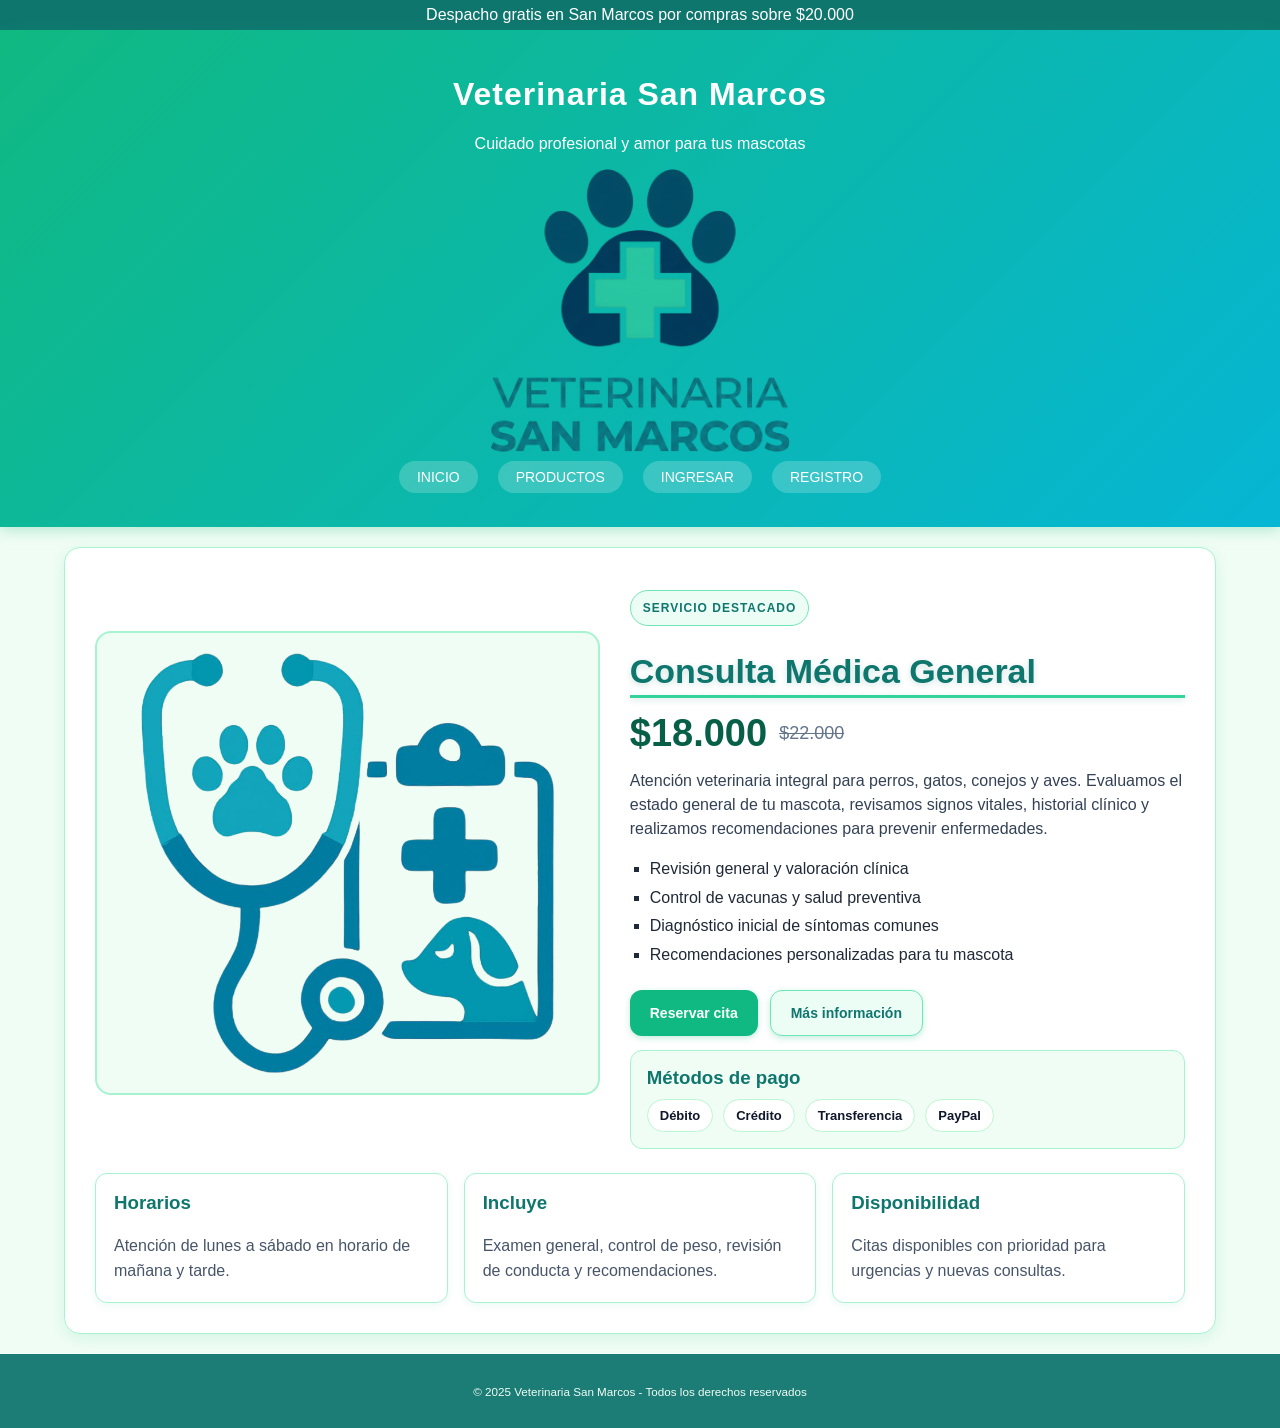
==== consultaMedicoGeneral.html @ 98898707 "Agrego servicios y etc" ====
<!DOCTYPE html>
<html lang="es">
    <head>
        <!-- Configuración básica del documento -->
        <meta charset="UTF-8">
        <meta name="viewport" content="width=device-width, initial-scale=1.0">
        <title>Veterinaria San Marcos - Consulta Médica General</title>
        <link rel="stylesheet" href="css/styles.css">
    </head>
    <body>
        <!-- Barra superior con aviso promocional -->
        <div class="topbar">
            <div>
                <div class="woostify-container">
                    <div class="topbar-item topbar-left"></div>
                    <div class="topbar-item topbar-center">Despacho gratis en San Marcos por compras sobre $20.000</div>
                    <div class="topbar-item topbar-right"></div>
                </div>
            </div>
        </div>

        <!-- Encabezado principal del sitio -->
        <header id="encabezado">
            <h1>Veterinaria San Marcos</h1>
            <p>Cuidado profesional y amor para tus mascotas</p>
            <img src="img/logo-veterinaria1.png" alt="Logo Veterinaria San Marcos" class="logo-header">

            <!-- Menú de navegación principal -->
            <nav id="menu-principal">
                <ul>
                    <li><a href="index.html">Inicio</a></li>
                    <li><a href="productos.html">Productos</a></li>
                    <li><a href="login.html">Ingresar</a></li>
                    <li><a href="registro.html">Registro</a></li>
                </ul>
            </nav>
        </header>

        <!-- Contenido principal del detalle del servicio -->
        <main id="contenido">
            <section class="seccion product-detail">
                <div class="product-layout">
                    <!-- Columna de la imagen del servicio -->
                    <div class="product-image-box">
                        <img src="img/tarjeta-consulta_medica.jpg" alt="Consulta médica general para animales" class="product-main-image">
                    </div>

                    <!-- Columna de información del servicio -->
                    <div class="product-info">
                        <p class="product-badge">Servicio destacado</p>
                        <h2>Consulta Médica General</h2>

                        <!-- Precio del servicio -->
                        <div class="product-price-row">
                            <span class="product-price">$18.000</span>
                            <span class="product-compare">$22.000</span>
                        </div>

                        <!-- Descripción del servicio -->
                        <p class="product-description">
                            Atención veterinaria integral para perros, gatos, conejos y aves. Evaluamos el estado general de tu mascota,
                            revisamos signos vitales, historial clínico y realizamos recomendaciones para prevenir enfermedades.
                        </p>

                        <!-- Beneficios del servicio -->
                        <ul class="product-benefits">
                            <li>Revisión general y valoración clínica</li>
                            <li>Control de vacunas y salud preventiva</li>
                            <li>Diagnóstico inicial de síntomas comunes</li>
                            <li>Recomendaciones personalizadas para tu mascota</li>
                        </ul>

                        <!-- Botones para agendar o más información -->
                        <div class="action-row">
                            <button type="button" class="btn-primary">Reservar cita</button>
                            <button type="button" class="btn-secondary">Más información</button>
                        </div>

                        <!-- Métodos de pago disponibles -->
                        <div class="payment-box">
                            <h3>Métodos de pago</h3>
                            <div class="payment-options">
                                <span>Débito</span>
                                <span>Crédito</span>
                                <span>Transferencia</span>
                                <span>PayPal</span>
                            </div>
                        </div>
                    </div>
                </div>

                <!-- Información adicional del servicio -->
                <div class="extra-info">
                    <div class="info-card">
                        <h3>Horarios</h3>
                        <p>Atención de lunes a sábado en horario de mañana y tarde.</p>
                    </div>
                    <div class="info-card">
                        <h3>Incluye</h3>
                        <p>Examen general, control de peso, revisión de conducta y recomendaciones.</p>
                    </div>
                    <div class="info-card">
                        <h3>Disponibilidad</h3>
                        <p>Citas disponibles con prioridad para urgencias y nuevas consultas.</p>
                    </div>
                </div>
            </section>
        </main>

        <!-- Pie de página del sitio -->
        <footer id="pie">
            <p><small>&copy; 2025 Veterinaria San Marcos - Todos los derechos reservados</small></p>
        </footer>
    </body>
</html>
---- css/styles.css ----
/* REGLA DEL CUERPO (BODY) */
/* Define la tipografía general, texto gris oscuro y el fondo verde menta suave */
body {
    font-family: 'Century Gothic', 'Quicksand', sans-serif; /* Tipografía limpia y moderna */
    color: #1e293b;                                       /* Texto principal en tono gris pizarra oscuro */
    padding: 0;                                           /* Elimina el relleno interno por defecto */
    margin: 0;                                            /* Elimina los márgenes del navegador */
    position: relative;                                   /* Posicionamiento para sostener elementos absolutos */
    min-height: 100vh;                                    /* Asegura que cubra el 100% de la altura de la pantalla */
    background-color: #f0fdf4;                            /* Fondo base en verde menta extra claro */
}

/* PSEUDO-ELEMENTO DE FONDO (body::before) */
/* Fondo con marca de agua suave fija en la pantalla */
body::before {
    content: "";                                          /* Inserta un contenedor vacío */
    position: fixed;                                      /* Lo fija en la pantalla durante el desplazamiento */
    top: 0;                                               /* Alineado arriba */
    left: 0;                                              /* Alineado a la izquierda */
    width: 100%;                                          /* Cubre todo el ancho */
    height: 100%;                                         /* Cubre toda la altura */
    background-image: url('../img/fondo-veterinaria.jpeg'); /* Imagen de fondo temática */
    background-size: cover;                               /* Escala la foto para cubrir la pantalla */
    background-position: center;                          /* Centra la imagen */
    background-repeat: no-repeat;                         /* Impide que se repita en mosaico */
    opacity: 0.15;                                        /* Transparencia muy ligera para legibilidad */
    z-index: -1;                                          /* Lo envía detrás de todo el contenido */
}

/* BARRA SUPERIOR (.topbar) */
.topbar {
    background-color: #0f766e;                            /* Fondo verde agua oscuro para destacar avisos */
    padding: 6px 0;                                       /* Espaciado interno arriba y abajo */
}

.topbar * {
    color: #ffffff;                                       /* Todo el texto dentro de la barra va en blanco */
}

.topbar .woostify-container {
    display: flex;                                        /* Usa flexbox para alinear elementos horizontalmente */
    justify-content: space-between;                       /* Espacia los ítems a los extremos y centro */
    align-items: center;                                  /* Centra verticalmente los elementos */
    flex-wrap: wrap;                                      /* Permite reordenar si la pantalla es muy pequeña */
}

.woostify-container {
    max-width: 100%;                                      /* Ocupa el ancho máximo */
    margin-left: auto;                                    /* Centra el contenedor a la izquierda */
    margin-right: auto;                                   /* Centra el contenedor a la derecha */
    padding-left: 15px;                                   /* Espacio interno a la izquierda */
    padding-right: 15px;                                  /* Espacio interno a la derecha */
}

.topbar-slider {
    background-color: #14b8a6;                            /* Fondo turquesa intermedio */
}

.topbar-slider .slider-wrapper {
    padding: 5px 0;                                       /* Relleno interno del slider */
}

.topbar-slider * {
    color: #ffffff;                                       /* Texto blanco en el slider */
}

.topbar-slider .flickity-prev-next-button svg {
    fill: #ffffff;                                        /* Color blanco de flechas SVG */
}

.topbar-slider .slick-slider svg {
    fill: #ffffff;                                        /* Color blanco para iconos del carrusel */
}

/* ESTRUCTURA Y NAVEGACIÓN */
/* REGLA 1: ENCABEZADO (#encabezado) */
#encabezado {
    background: linear-gradient(135deg, #10b981, #06b6d4); /* Fondo degradado en Verde Agua y Turquesa brillante */
    color: #ffffff;                                          /* Texto en blanco para alto contraste */
    text-align: center;                                      /* Centra títulos, descripciones e imágenes */
    padding: 25px 15px;                                      /* Espaciado interno superior e inferior */
    box-shadow: 0 4px 12px rgba(16, 185, 129, 0.25);         /* Sombra suave e inferior verde agua */
}

/* REGLA 2: LISTA DE NAVEGACIÓN (#menu-principal ul) */
#menu-principal ul {
    list-style: none;                                     /* Elimina los viñetas circulares por defecto */
    display: flex;                                        /* Dispone los elementos horizontalmente en línea */
    gap: 20px;                                            /* Espacio de separación entre cada botón */
    justify-content: center;                              /* Centra la lista de botones */
    padding: 0;                                           /* Elimina los márgenes internos */
}

/* REGLA 3: ENLACES DEL MENÚ (#menu-principal ul li a) */
#menu-principal ul li a {
    text-decoration: none;                                /* Quita el subrayado a las ligas HTML */
    color: #ffffff;                                       /* Texto blanco para los botones */
    background-color: rgba(255, 255, 255, 0.2);          /* Fondo cápsula blanco semi-transparente */
    padding: 8px 18px;                                    /* Tamaño del botón (arriba/abajo y lados) */
    border-radius: 20px;                                  /* Redondea los bordes formando una píldora */
    font-size: 14px;                                      /* Tamaña de letra moderado */
    font-weight: 500;                                     /* Grosor de letra intermedio */
    transition: all 0.3s ease;                            /* Suaviza los efectos al pasar el mouse */
}

/* REGLA 4: CONTENEDOR PRINCIPAL (#contenido) */
#contenido {
    width: 90%;                                           /* Ocupa el 90% del ancho del dispositivo */
    max-width: 1200px;                                    /* Ancho máximo en monitores grandes */
    margin: 20px auto;                                    /* Centra automáticamente la sección */
}

/* REGLA 5: CONTENEDORES DE SECCIÓN (.seccion) */
.seccion {
    background-color: #ffffff;                            /* Fondo blanco limpio para las cajas de contenido */
    border-radius: 16px;                                  /* Esquinas suavemente redondeadas */
    padding: 20px;                                        /* Espaciado interno dentro del bloque */
    margin-bottom: 20px;                                  /* Separación entre secciones consecutivas */
    border: 1px solid #a7f3d0;                            /* Borde sutil en verde menta pastel */
    box-shadow: 0 4px 15px rgba(16, 185, 129, 0.12);       /* Sombra difuminada verde agua */
}

/* TARJETAS */

/* REGLA 6: TARJETA DE PRODUCTO (.tarjeta) */
.tarjeta {
    background-color: #ffffff;                            /* Fondo blanco de la tarjeta */
    border: 2px solid #6ee7b7;                            /* Borde definido en verde agua claro */
    border-radius: 12px;                                  /* Redondeado de esquinas */
    padding: 12px;                                        /* Relleno interno de la tarjeta */
    box-shadow: 0 3px 10px rgba(16, 185, 129, 0.15);       /* Sombra ligera para dar efecto 3D */
    transition: all 0.3s ease;                            /* Transición suave al interactuar */
    display: flex;                                        /* Flexbox vertical */
    flex-direction: column;                               /* Alinea foto, título y párrafo en columna */
    align-items: center;                                  /* Centra los elementos internos */
    text-align: center;                                  /* Centra los textos */
    height: auto;                                         /* Ajusta la altura dinámicamente */
}

/* REGLA 7: CUADRÍCULA DE GALERÍA (.galeria) */
.galeria {
    display: grid;                                        /* Utiliza la cuadrícula de CSS */
    grid-template-columns: repeat(auto-fill, minmax(160px, 1fr)); /* Columnas responsivas de al menos 160px */
    gap: 15px;                                            /* Espaciado entre tarjetas */
    justify-content: center;                              /* Centra la grilla */
    width: 100%;                                          /* Ocupa todo el espacio de la sección */
}

/* REGLA 8: PIE DE PÁGINA (#pie) */
#pie {
    background-color: #0f766e;                            /* Verde agua oscuro de excelente legibilidad */
    color: #f0fdf4;                                       /* Texto blanco con matiz de menta clara */
    font-size: 14px;                                      /* Tamaño de texto estándar para pie */
    text-align: center;                                  /* Centrado del texto */
    padding: 15px;                                        /* Espaciado interno */
    margin-top: 20px;                                     /* Separación superior respecto al contenido */
}

/* REGLA 9: EFECTO INTERACTIVO DE TARJETA (.tarjeta:hover) */
.tarjeta:hover {
    transform: translateY(-6px);                         /* Eleva la tarjeta 6 píxeles al pasar el mouse */
    box-shadow: 0 10px 20px rgba(15, 118, 110, 0.22);     /* Intensifica la sombra inferior */
    border-color: #2dd4bf;                                /* Cambia el borde a verde agua brillante */
}

/* BOTONES, FORMULARIOS Y DETALLES */

/* REGLA 10: BOTÓN PRINCIPAL (button) */
button {
    background-color: #10b981;                            /* Fondo verde menta para los botones de acción */
    color: #ffffff;                                       /* Texto en color blanco puro */
    border: none;                                         /* Quita el borde por defecto */
    border-radius: 20px;                                  /* Esquinas tipo píldora */
    padding: 10px 22px;                                   /* Tamaño y relleno del botón */
    font-size: 14px;                                      /* Tamaño de letra legible */
    font-weight: bold;                                    /* Resalta el texto en negrita */
    box-shadow: 0 2px 6px rgba(16, 185, 129, 0.25);       /* Sombra inferior del botón */
    transition: background-color 0.3s, transform 0.2s;    /* Animación de cambio de estado */
}

/* REGLA 11: INTERACCIÓN EN BOTONES (button:hover) */
button:hover {
    background-color: #059669;                            /* Verde más intenso al pasar el cursor */
    cursor: pointer;                                      /* Muestra el puntero de mano */
    transform: translateY(-2px);                         /* Eleva ligeramente el botón */
    box-shadow: 0 6px 14px rgba(5, 150, 105, 0.35);       /* Sombra proyectada mayor */
}

/* REGLA 12: BOTÓN DE LIMPIAR (button[type="reset"]) */
button[type="reset"] {
    background-color: #ffffff;                            /* Fondo blanco secundario */
    color: #10b981;                                       /* Texto verde menta */
    border: 2px solid #10b981;                            /* Borde de color verde menta */
}

/* REGLA 13: INTERACCIÓN EN ENLACES DE MENÚ (#menu-principal ul li a:hover) */
#menu-principal ul li a:hover {
    background-color: rgba(255, 255, 255, 0.45);        /* Aumenta la opacidad del fondo blanco al pasar el cursor */
    color: #064e3b;                                       /* Oscurece el texto a verde bosque para mayor legibilidad */
}

/* REGLA 14: IMÁGENES DE TARJETA (.espacio-imagen, .tarjeta img) */
.espacio-imagen, .tarjeta img {
    width: 100%;                                          /* Imagen expandida a todo el ancho disponible */
    height: 120px;                                        /* Altura fija uniforme para todas las fotos */
    object-fit: contain;                                  /* Contiene la imagen completa sin recortarla */
    background-color: #ecfdf5;                            /* Fondo de marco menta tenue */
    border-radius: 8px;                                   /* Esquinas redondeadas para la imagen */
    margin-bottom: 8px;                                   /* Separa la imagen del título del producto */
}

/* REGLA 15: CAMPOS DE ENTRADA (input) */
input {
    padding: 10px 14px;                                   /* Relleno cómodo para escribir dentro */
    border: 1.5px solid #a7f3d0;                          /* Borde sutil menta */
    border-radius: 10px;                                  /* Bordes suavizados */
    outline: none;                                        /* Quita la línea de contorno azul por defecto */
    background-color: #f0fdf4;                            /* Fondo suave verde menta */
    transition: border-color 0.3s;                        /* Suaviza el cambio de foco */
}

/* REGLA 16: CAMPO DE ENTRADA ACTIVO (input:focus) */
input:focus {
    border-color: #059669;                                /* Borde verde intenso cuando el usuario escribe */
    box-shadow: 0 0 0 4px rgba(16, 185, 129, 0.2);        /* Anillo resplandeciente exterior */
}

/* REGLA 17: TÍTULOS DE SECCIÓN (.seccion h2) */
.seccion h2 {
    font-size: 22px;                                      /* Tamaño jerárquico de título */
    color: #0f766e;                                       /* Color verde agua institucional */
    margin-bottom: 12px;                                  /* Separación del texto inferior */
    border-bottom: 3px solid #34d399;                      /* Subrayado decorativo en verde brillante */
    display: inline-block;                                /* El subrayado toma solo el largo de las palabras */
    padding-bottom: 4px;                                  /* Espacio entre las letras y el subrayado */
}

/* REGLA 18: ÁREA DE TEXTO EXTENSA (textarea) */
textarea {
    resize: none;                                         /* Desactiva el cambio de tamaño manual */
    width: 100%;                                          /* Se expande al ancho completo de su marco */
    border-radius: 8px;                                   /* Esquinas redondeadas */
    border: 1.5px solid #a7f3d0;                          /* Borde en tono menta pastel */
    padding: 10px;                                        /* Espaciado interno para texto */
}

/* REGLA 19: ESPACIADO DE PÁRRAFOS (.seccion p) */
.seccion p {
    line-height: 1.5;                                     /* Interlineado cómodo para facilitar la lectura */
}

/* REGLA 20: UNIFORMIDAD DE TEXTO (::first-letter) */
.tarjeta p::first-letter,
.tarjeta h3::first-letter,
.seccion p::first-letter {
    font-size: inherit;                                   /* Mantiene tamaño normal en primeras letras */
    font-weight: inherit;                                 /* Mantiene grosor normal */
    color: inherit;                                       /* Mantiene el color regular */
}

/* 10 ESTILOS DIFERENTES */

/* REGLA 21: PROPIEDAD 1 (Espaciado de letras (letter-spacing)) */
#encabezado h1 {
    letter-spacing: 1px;                                 /* Agrega espacio entre letras del título principal */
}

/* REGLA 22: PROPIEDAD 2 (Transformación de texto (text-transform)) */
#menu-principal ul li a {
    text-transform: uppercase;                            /* Muestra automáticamente en mayúsculas las opciones */
}

/* REGLA 23: PROPIEDAD 3 (Filtros visuales (filter)) */
.seccion h2 {
    filter: drop-shadow(0px 2px 3px rgba(15, 118, 110, 0.2)); /* Crea sombra suave bajo los títulos principales */
}

/* REGLA 24: PROPIEDAD 4 (Control de desbordamiento (overflow)) */
.tarjeta {
    overflow: hidden;                                     /* Recorta cualquier elemento que sobresalga de la caja */
}

/* REGLA 25: PROPIEDAD 5 (Estilo de cursor (cursor)) */
.tarjeta:hover {
    cursor: pointer;                                      /* Cambia el puntero al icono de la mano al pasar la tarjeta */
}

/* REGLA 26: PROPIEDAD 6 (Selección de texto (user-select)) */
button {
    user-select: none;                                    /* Evita la selección de texto azul al dar doble clic */
}

/* REGLA 27: PROPIEDAD 7 (Nivel de opacidad (opacity)) */
#pie {
    opacity: 0.95;                                        /* Leve transparencia estética en el pie */
}

/* REGLA 28: PROPIEDAD 8 (Viñetas de lista (list-style-type)) */
.seccion ul {
    list-style-type: square;                              /* Cambia viñetas circulares por viñetas cuadradas */
}

/* REGLA 29: PROPIEDAD 9 (Color de acento (accent-color)) */
input[type="checkbox"], input[type="radio"] {
    accent-color: #10b981;                                /* Colorea las casillas activadas en verde menta */
}

/* REGLA 30: PROPIEDAD 10 (Filtro de fondo (backdrop-filter)) */
#menu-principal ul li a {
    backdrop-filter: blur(4px);                           /* Aplica desenfoque traslúcido tipo cristal al menú */
}

/* REGLA PARA EL LOGO DEL HEADER (TAMAÑO PEQUEÑO) */
.logo-header {
    max-width: 300px;                                     /* Controla el tamaño (reducido a 150px) */
    height: auto;                                         /* Mantiene la proporción para que no se deforme */
    display: block;                                       /* Permite centrar la imagen */
    margin: 15px auto 0 auto;                             /* Centrado horizontal con margen superior */
    border-radius: 8px;                                   /* Redondeado suave en las esquinas */
}
/* REGLA PARA EL VIDEO PROMOCIONAL */
.contenedor-video {
    display: flex;
    justify-content: center;                             /* Centra el video horizontalmente */
    margin: 20px 0;                                       /* Margen arriba y abajo */
}

.video-promocional {
    width: 100%;
    max-width: 500px;                                     /* Tamaño reducido para que no ocupe tanto espacio */
    height: auto;
    border-radius: 12px;
    border: 3px solid #6ee7b7;
    box-shadow: 0 4px 12px rgba(16, 185, 129, 0.15);
}

/* ==========================
   DETALLE DEL PRODUCTO
   ========================== */

/* Esta sección controla el diseño de la página de producto individual. */
.product-detail {
    padding: 30px; /* Espacio interno para separar el contenido del borde */
}

/* La estructura del detalle usa dos columnas: imagen a la izquierda y texto a la derecha. */
.product-layout {
    display: grid; /* Activa la cuadrícula de CSS */
    grid-template-columns: 1fr 1.1fr; /* Dos columnas, la segunda es un poco más ancha */
    gap: 30px; /* Separación entre columnas */
    align-items: center; /* Alinea verticalmente los elementos */
}

/* Caja contenedora de la imagen principal del producto. */
.product-image-box {
    background: #f0fdf4; /* Fondo suave verde menta */
    border: 2px solid #a7f3d0; /* Borde del mismo tono de la paleta */
    border-radius: 16px; /* Bordes redondeados */
    padding: 20px; /* Espaciado interno */
    display: flex; /* Centra la imagen dentro del contenedor */
    align-items: center; /* Alinea verticalmente */
    justify-content: center; /* Alinea horizontalmente */
    min-height: 420px; /* Altura mínima para mantener tamaño uniforme */
}

/* Ajusta la imagen principal para que se vea completa sin deformarse. */
.product-main-image {
    max-width: 100%; /* No supera el ancho del contenedor */
    max-height: 420px; /* Limita la altura máxima */
    object-fit: contain; /* Muestra la imagen completa sin recortarla */
    display: block; /* Evita espacios extra debajo de la imagen */
}

/* Contenedor con el texto e información del producto. */
.product-info {
    display: flex; /* Organiza los elementos internos en columnas */
    flex-direction: column; /* Los pone uno debajo del otro */
    gap: 14px; /* Espacio entre cada bloque */
}

/* Etiqueta tipo "Más vendido" */
.product-badge {
    display: inline-block; /* Ocupa solo el ancho del contenido */
    width: fit-content; /* Ajusta el ancho al texto */
    background: #ecfdf5; /* Fondo claro */
    color: #0f766e; /* Texto verde oscuro */
    border: 1px solid #6ee7b7; /* Borde ondulado en verde */
    border-radius: 999px; /* Bordes redondeados */
    padding: 8px 12px; /* Espacio interno */
    font-weight: 700; /* Texto grueso */
    font-size: 12px; /* Tamaño pequeño */
    text-transform: uppercase; /* Convierte a mayúsculas */
    letter-spacing: 1px; /* Espacio entre letras */
}

/* Estilo del nombre del producto principal */
.product-info h2 {
    margin: 0; /* Elimina margen por defecto */
    color: #0f766e; /* Color institucional */
    font-size: 34px; /* Tamaño grande para destacar */
}

/* Fila donde va el precio actual y el precio tachado */
.product-price-row {
    display: flex; /* Organiza precio y comparación en línea */
    align-items: center; /* Los centra verticalmente */
    gap: 12px; /* Separación entre ambos */
}

/* Precio principal del producto */
.product-price {
    font-size: 38px; /* Tamaño grande */
    font-weight: 800; /* Muy grueso */
    color: #065f46; /* Verde oscuro */
}

/* Precio anterior para mostrar oferta o descuento */
.product-compare {
    font-size: 18px; /* Un poco más pequeño */
    color: #64748b; /* Gris azulado */
    text-decoration: line-through; /* Tacha el precio */
}

/* Descripción más detallada del producto */
.product-description {
    margin: 0; /* Elimina margen */
    line-height: 1.7; /* Altura de línea cómoda */
    color: #334155; /* Color gris oscuro */
    font-size: 16px; /* Tamaño legible */
}

/* Lista de beneficios / características del producto */
.product-benefits {
    margin: 0; /* Elimina margen */
    padding-left: 20px; /* Añade espacio a la izquierda para las viñetas */
    color: #1f2937; /* Texto oscuro */
    line-height: 1.8; /* Espaciado entre líneas */
}

/* Área para los botones Comprar / Ver más */
.action-row {
    display: flex; /* Los pone en línea */
    gap: 12px; /* Espacio entre ellos */
    flex-wrap: wrap; /* Si no caben, bajan a otra línea */
    margin-top: 6px; /* Separación */
}

/* Estilo común para botones primarios y secundarios */
.btn-primary,
.btn-secondary {
    border: none; /* Quita el borde */
    border-radius: 12px; /* Bordes suaves */
    padding: 14px 20px; /* Relleno */
    font-weight: 700; /* Texto en negrita */
    cursor: pointer; /* Cursor con mano */
    transition: all 0.3s ease; /* Suaviza cambios */
}

/* Botón principal para comprar */
.btn-primary {
    background: #10b981; /* Verde principal */
    color: white; /* Texto en blanco */
}

/* Botón secundario para ver más */
.btn-secondary {
    background: #ecfdf5; /* Fondo claro */
    color: #0f766e; /* Texto verde oscuro */
    border: 1px solid #6ee7b7; /* Borde verde */
}

/* Efecto visual al pasar mouse por los botones */
.btn-primary:hover,
.btn-secondary:hover {
    transform: translateY(-2px); /* Sube levemente el botón */
}

/* Caja de métodos de pago */
.payment-box {
    border: 1px solid #a7f3d0; /* Borde suave */
    border-radius: 12px; /* Bordes redondeados */
    background: #f0fdf4; /* Fondo claro */
    padding: 16px; /* Espacio interior */
}

/* Título de la sección de pagos */
.payment-box h3 {
    margin: 0 0 10px 0; /* Elimina margen superior */
    color: #0f766e; /* Verde institucional */
}

/* Contenedor de las opciones de pago */
.payment-options {
    display: flex; /* En línea */
    flex-wrap: wrap; /* Ajusta si no caben */
    gap: 10px; /* Separación */
}

/* Cada opción de método de pago */
.payment-options span {
    background: #ffffff; /* Fondo blanco */
    color: #0f172a; /* Texto oscuro */
    border: 1px solid #bbf7d0; /* Borde claro */
    border-radius: 999px; /* Redondeado */
    padding: 8px 12px; /* Relleno */
    font-size: 13px; /* Tamaño pequeño */
    font-weight: 600; /* Medio grueso */
}

/* Información extra para envío, garantía y stock */
.extra-info {
    display: grid; /* Cuadrícula */
    grid-template-columns: repeat(3, minmax(180px, 1fr)); /* Tres columnas */
    gap: 16px; /* espacio */
    margin-top: 24px; /* separa del contenido principal */
}

/* Tarjetas pequeñas de información adicional */
.info-card {
    background: #ffffff; /* Fondo blanco */
    border: 1px solid #a7f3d0; /* Borde suave */
    border-radius: 12px; /* Bordes redondeados */
    padding: 18px; /* Espacio interno */
    box-shadow: 0 3px 10px rgba(16, 185, 129, 0.08); /* Sombra suave */
}

/* Título de cada tarjeta de información */
.info-card h3 {
    margin-top: 0; /* Elimina margen superior */
    color: #0f766e; /* Verde principal */
}

/* Texto de cada tarjeta de información */
.info-card p {
    margin: 0; /* Elimina margen */
    line-height: 1.6; /* Altura de línea */
    color: #475569; /* Gris medio */
}
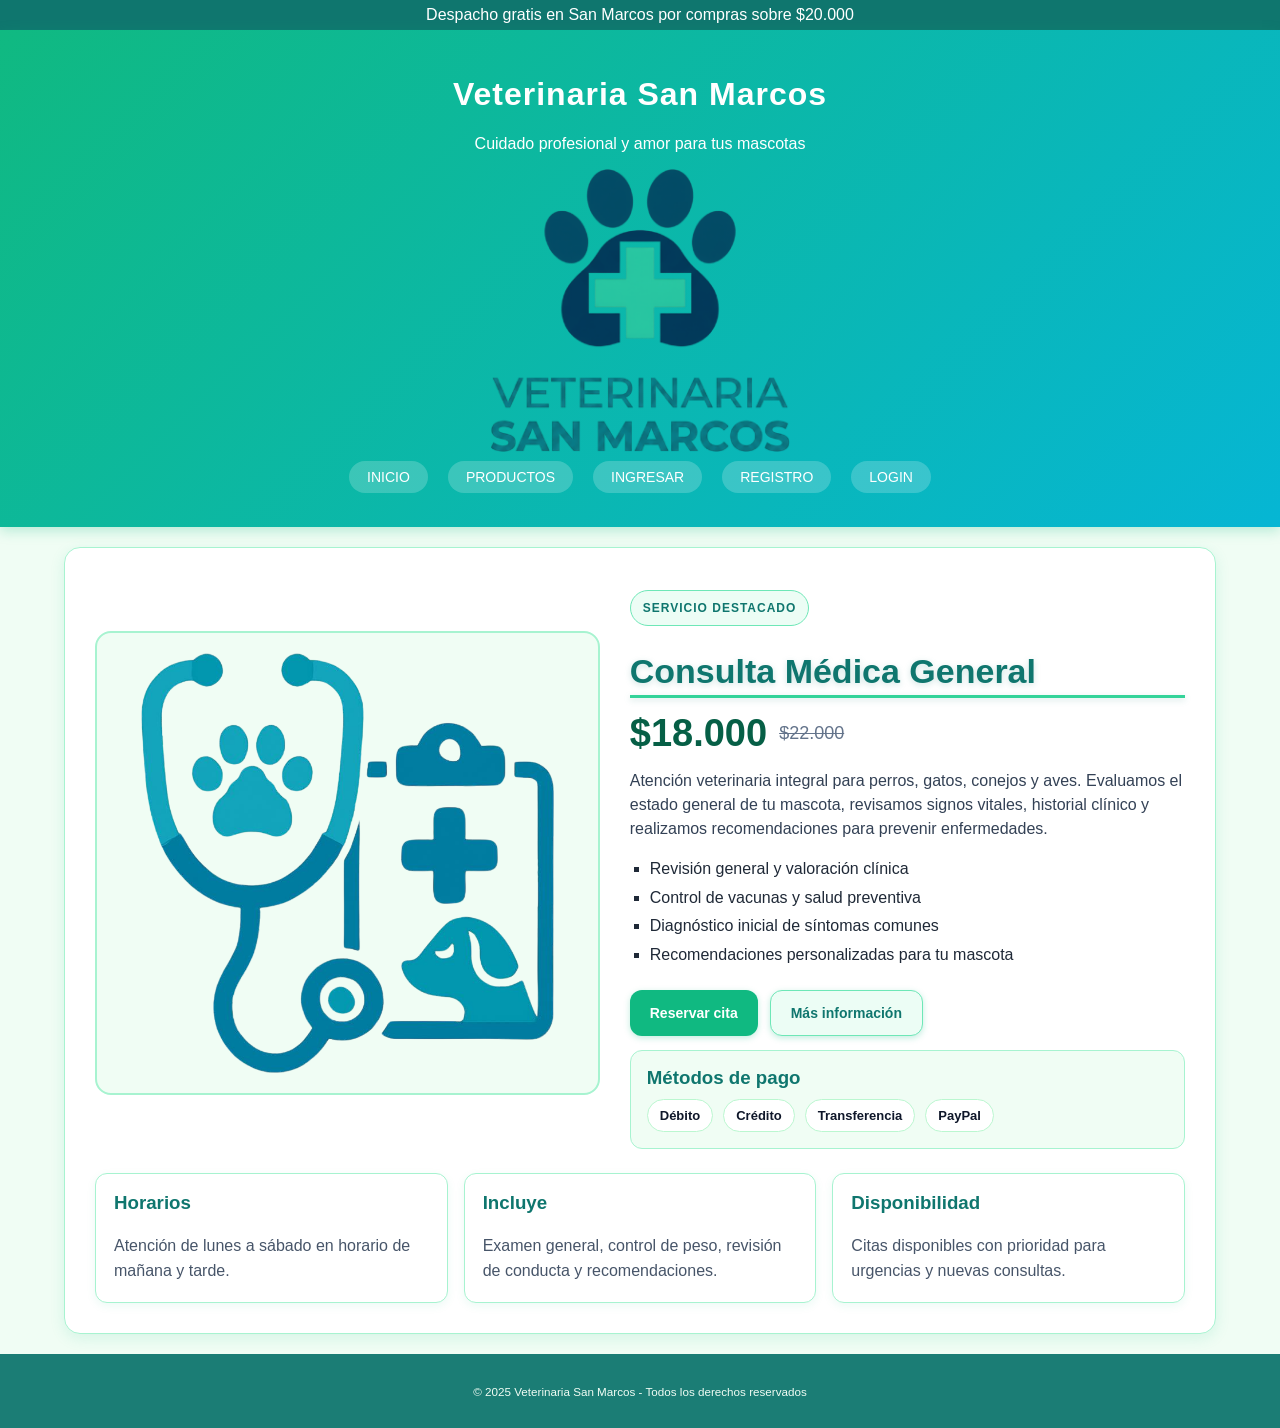
==== commit 29dca174: "botones logicos para navacion logica, agregado video modal dialog para vetnana emergente en producto" ====
--- a/consultaMedicoGeneral.html
+++ b/consultaMedicoGeneral.html
@@ -32,6 +32,7 @@
                     <li><a href="productos.html">Productos</a></li>
                     <li><a href="login.html">Ingresar</a></li>
                     <li><a href="registro.html">Registro</a></li>
+                    <li><a href="login.html">Login</a></li>
                 </ul>
             </nav>
         </header>
--- a/css/styles.css
+++ b/css/styles.css
@@ -475,6 +475,38 @@
     transform: translateY(-2px); /* Sube levemente el botón */
 }
 
+/* Ventana emergente modal para reproducir el video del producto en ver mas permacat. */
+.video-modal {
+    width: min(60%, 300px);
+    padding: 20px;
+    border: 2px solid #6ee7b7;
+    border-radius: 16px;
+    background: white;
+    box-shadow: 0 8px 30px rgba(0, 0, 0, 0.3);
+}
+
+.video-modal::backdrop {
+    background: rgba(0, 0, 0, 0.7);
+}
+
+.video-modal video {
+    display: block;
+    width: 100%;
+    border-radius: 10px;
+}
+
+.cerrar-modal {
+    display: block;
+    margin: 0 0 12px auto;
+    border: none;
+    background: #ef4444;
+    color: white;
+    border-radius: 8px;
+    padding: 8px 12px;
+    cursor: pointer;
+    font-weight: bold;
+}
+
 /* Caja de métodos de pago */
 .payment-box {
     border: 1px solid #a7f3d0; /* Borde suave */
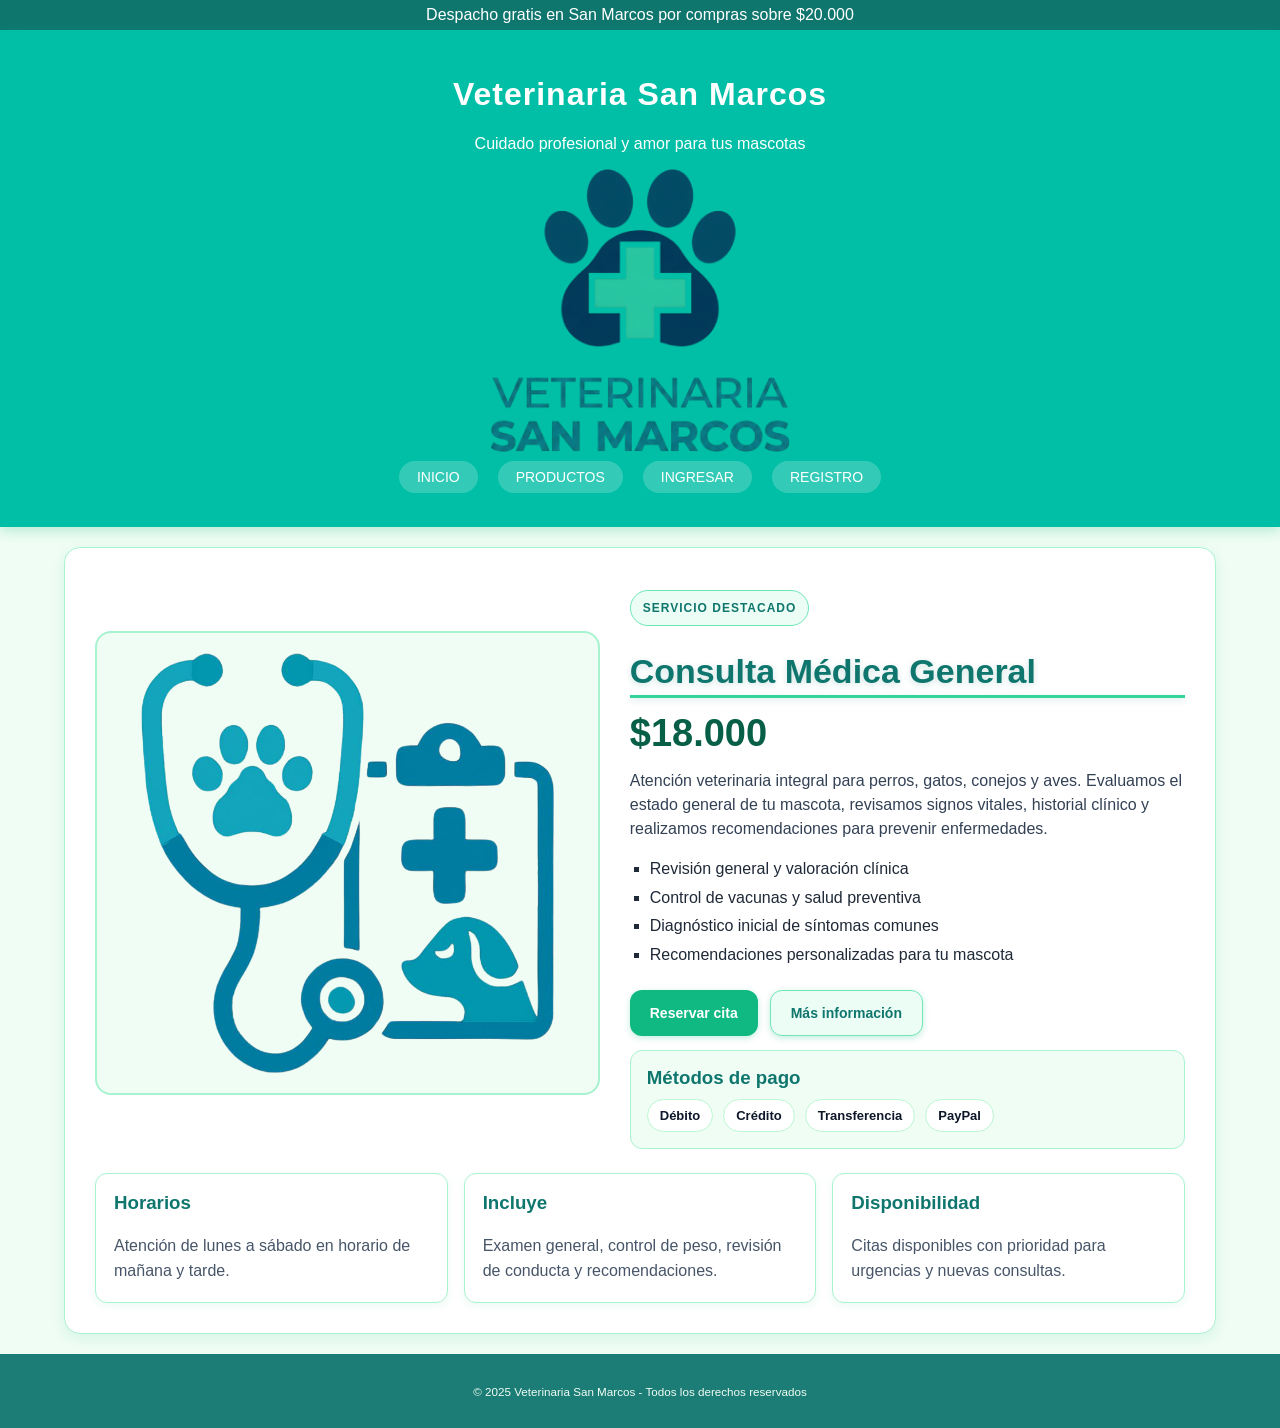
==== commit 8e2f79ec: "Simplificar tarjetas y actualizar encabezado" ====
--- a/consultaMedicoGeneral.html
+++ b/consultaMedicoGeneral.html
@@ -32,7 +32,6 @@
                     <li><a href="productos.html">Productos</a></li>
                     <li><a href="login.html">Ingresar</a></li>
                     <li><a href="registro.html">Registro</a></li>
-                    <li><a href="login.html">Login</a></li>
                 </ul>
             </nav>
         </header>
@@ -54,7 +53,6 @@
                         <!-- Precio del servicio -->
                         <div class="product-price-row">
                             <span class="product-price">$18.000</span>
-                            <span class="product-compare">$22.000</span>
                         </div>
 
                         <!-- Descripción del servicio -->
--- a/css/styles.css
+++ b/css/styles.css
@@ -75,7 +75,7 @@
 /* ESTRUCTURA Y NAVEGACIÓN */
 /* REGLA 1: ENCABEZADO (#encabezado) */
 #encabezado {
-    background: linear-gradient(135deg, #10b981, #06b6d4); /* Fondo degradado en Verde Agua y Turquesa brillante */
+    background-color: #00BFA6;                              /* Fondo calipso sólido */
     color: #ffffff;                                          /* Texto en blanco para alto contraste */
     text-align: center;                                      /* Centra títulos, descripciones e imágenes */
     padding: 25px 15px;                                      /* Espaciado interno superior e inferior */
@@ -158,9 +158,8 @@
 
 /* REGLA 9: EFECTO INTERACTIVO DE TARJETA (.tarjeta:hover) */
 .tarjeta:hover {
-    transform: translateY(-6px);                         /* Eleva la tarjeta 6 píxeles al pasar el mouse */
-    box-shadow: 0 10px 20px rgba(15, 118, 110, 0.22);     /* Intensifica la sombra inferior */
-    border-color: #2dd4bf;                                /* Cambia el borde a verde agua brillante */
+    box-shadow: 0 3px 10px rgba(16, 185, 129, 0.15);      /* Mantiene la sombra original */
+    border-color: #6ee7b7;                                /* Mantiene el borde original */
 }
 
 /* BOTONES, FORMULARIOS Y DETALLES */
@@ -282,7 +281,7 @@
 
 /* REGLA 25: PROPIEDAD 5 (Estilo de cursor (cursor)) */
 .tarjeta:hover {
-    cursor: pointer;                                      /* Cambia el puntero al icono de la mano al pasar la tarjeta */
+    cursor: default;                                      /* Mantiene el cursor normal */
 }
 
 /* REGLA 26: PROPIEDAD 6 (Selección de texto (user-select)) */
@@ -475,38 +474,6 @@
     transform: translateY(-2px); /* Sube levemente el botón */
 }
 
-/* Ventana emergente modal para reproducir el video del producto en ver mas permacat. */
-.video-modal {
-    width: min(60%, 300px);
-    padding: 20px;
-    border: 2px solid #6ee7b7;
-    border-radius: 16px;
-    background: white;
-    box-shadow: 0 8px 30px rgba(0, 0, 0, 0.3);
-}
-
-.video-modal::backdrop {
-    background: rgba(0, 0, 0, 0.7);
-}
-
-.video-modal video {
-    display: block;
-    width: 100%;
-    border-radius: 10px;
-}
-
-.cerrar-modal {
-    display: block;
-    margin: 0 0 12px auto;
-    border: none;
-    background: #ef4444;
-    color: white;
-    border-radius: 8px;
-    padding: 8px 12px;
-    cursor: pointer;
-    font-weight: bold;
-}
-
 /* Caja de métodos de pago */
 .payment-box {
     border: 1px solid #a7f3d0; /* Borde suave */
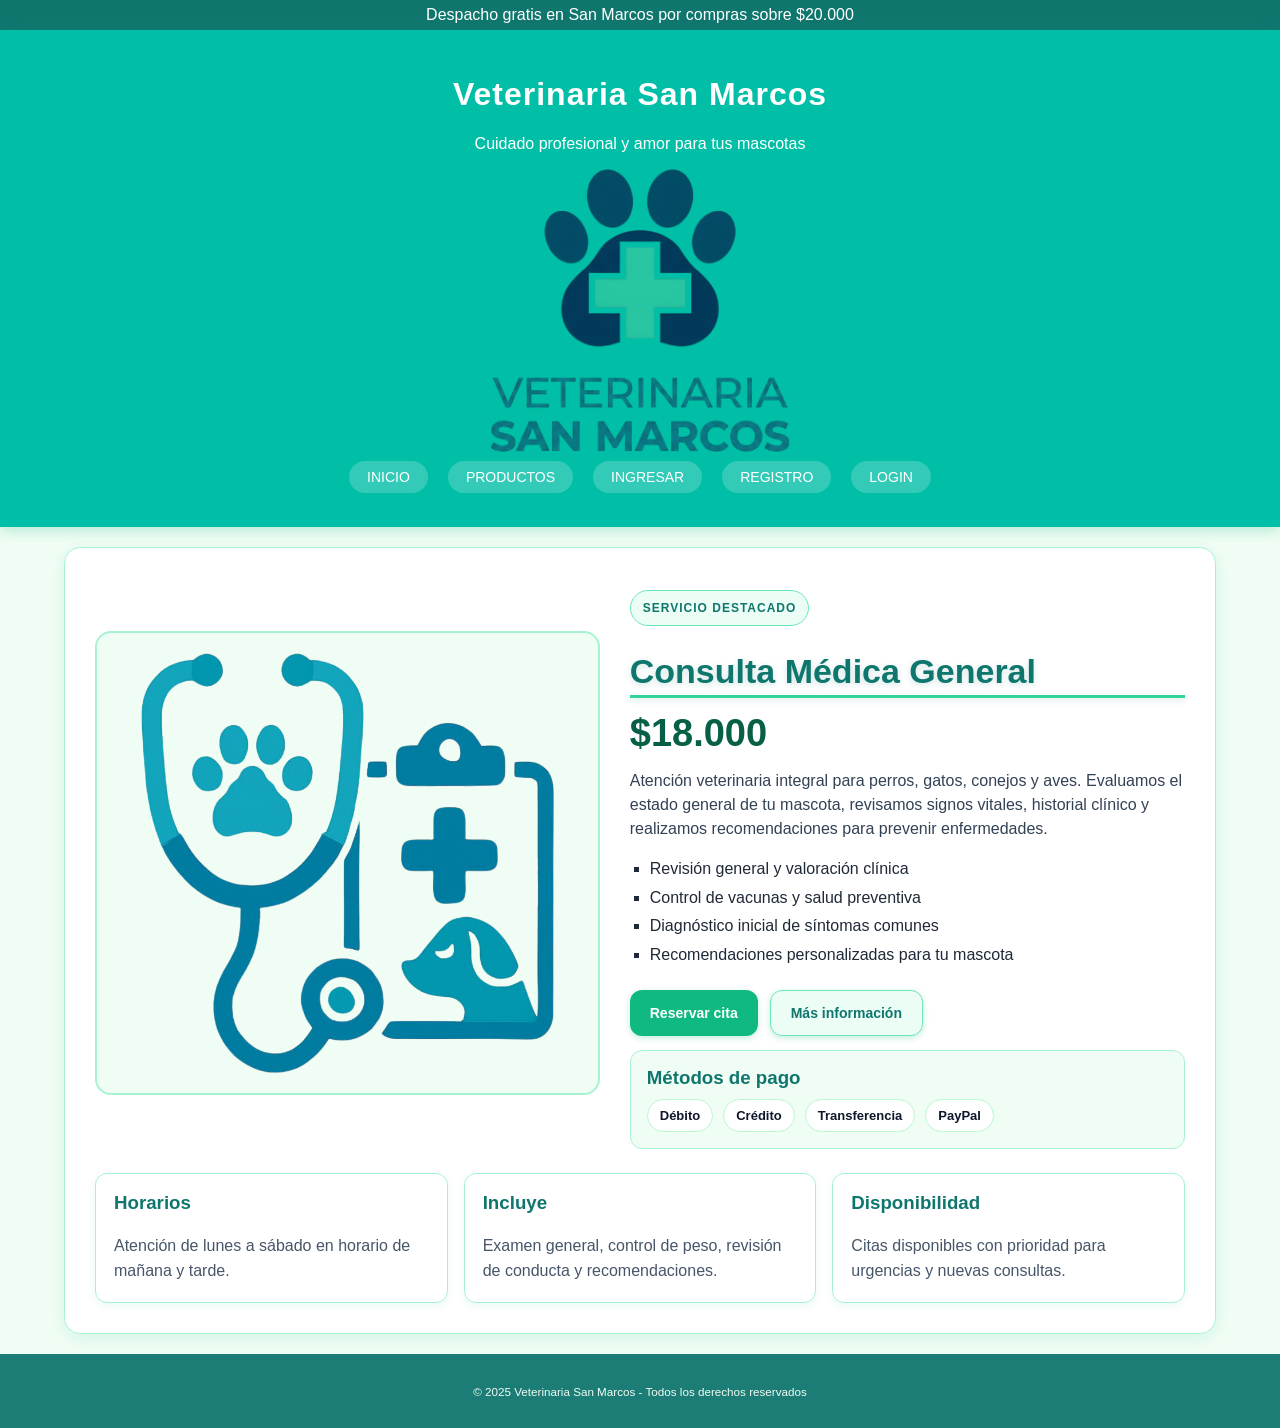
==== commit ccb5935e: "Merge branch 'main' into vale_v1" ====
--- a/consultaMedicoGeneral.html
+++ b/consultaMedicoGeneral.html
@@ -32,6 +32,7 @@
                     <li><a href="productos.html">Productos</a></li>
                     <li><a href="login.html">Ingresar</a></li>
                     <li><a href="registro.html">Registro</a></li>
+                    <li><a href="login.html">Login</a></li>
                 </ul>
             </nav>
         </header>
--- a/css/styles.css
+++ b/css/styles.css
@@ -474,6 +474,38 @@
     transform: translateY(-2px); /* Sube levemente el botón */
 }
 
+/* Ventana emergente modal para reproducir el video del producto en ver mas permacat. */
+.video-modal {
+    width: min(60%, 300px);
+    padding: 20px;
+    border: 2px solid #6ee7b7;
+    border-radius: 16px;
+    background: white;
+    box-shadow: 0 8px 30px rgba(0, 0, 0, 0.3);
+}
+
+.video-modal::backdrop {
+    background: rgba(0, 0, 0, 0.7);
+}
+
+.video-modal video {
+    display: block;
+    width: 100%;
+    border-radius: 10px;
+}
+
+.cerrar-modal {
+    display: block;
+    margin: 0 0 12px auto;
+    border: none;
+    background: #ef4444;
+    color: white;
+    border-radius: 8px;
+    padding: 8px 12px;
+    cursor: pointer;
+    font-weight: bold;
+}
+
 /* Caja de métodos de pago */
 .payment-box {
     border: 1px solid #a7f3d0; /* Borde suave */
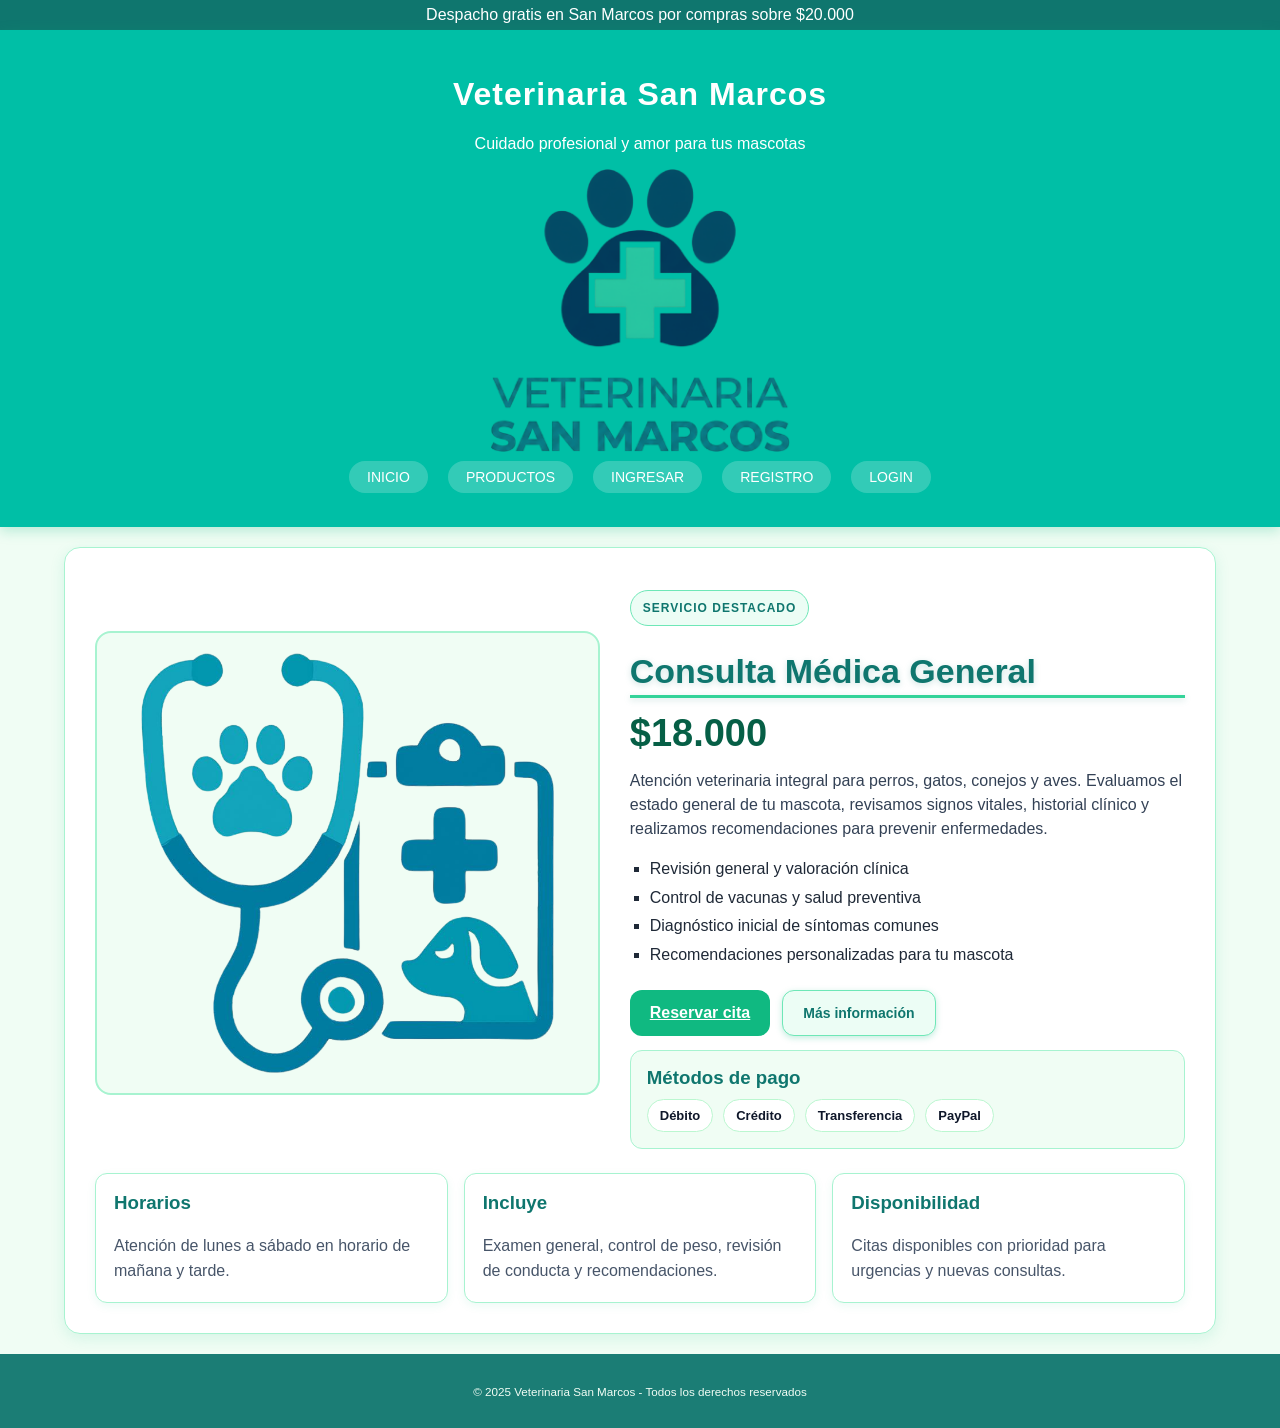
==== commit 67a00634: "feat: agregar agenda de citas medicas" ====
--- a/consultaMedicoGeneral.html
+++ b/consultaMedicoGeneral.html
@@ -72,7 +72,7 @@
 
                         <!-- Botones para agendar o más información -->
                         <div class="action-row">
-                            <button type="button" class="btn-primary">Reservar cita</button>
+                            <a href="agendarCitaMedico.html" class="btn-primary">Reservar cita</a>
                             <button type="button" class="btn-secondary">Más información</button>
                         </div>
 
--- a/css/styles.css
+++ b/css/styles.css
@@ -474,36 +474,20 @@
     transform: translateY(-2px); /* Sube levemente el botón */
 }
 
-/* Ventana emergente modal para reproducir el video del producto en ver mas permacat. */
-.video-modal {
-    width: min(60%, 300px);
-    padding: 20px;
+/* Ventana emergente para reproducir el video del producto en ver mas permacat. */
+.video-content {
+    margin-top: 12px;
+    padding: 12px;
     border: 2px solid #6ee7b7;
     border-radius: 16px;
     background: white;
-    box-shadow: 0 8px 30px rgba(0, 0, 0, 0.3);
-}
-
-.video-modal::backdrop {
-    background: rgba(0, 0, 0, 0.7);
-}
-
-.video-modal video {
+    box-shadow: 0 8px 30px rgba(0, 0, 0, 0.2);
+}
+
+.video-content video {
     display: block;
-    width: 100%;
-    border-radius: 10px;
-}
-
-.cerrar-modal {
-    display: block;
-    margin: 0 0 12px auto;
-    border: none;
-    background: #ef4444;
-    color: white;
-    border-radius: 8px;
-    padding: 8px 12px;
-    cursor: pointer;
-    font-weight: bold;
+    width: 80%;
+    border-radius: 5px;
 }
 
 /* Caja de métodos de pago */
